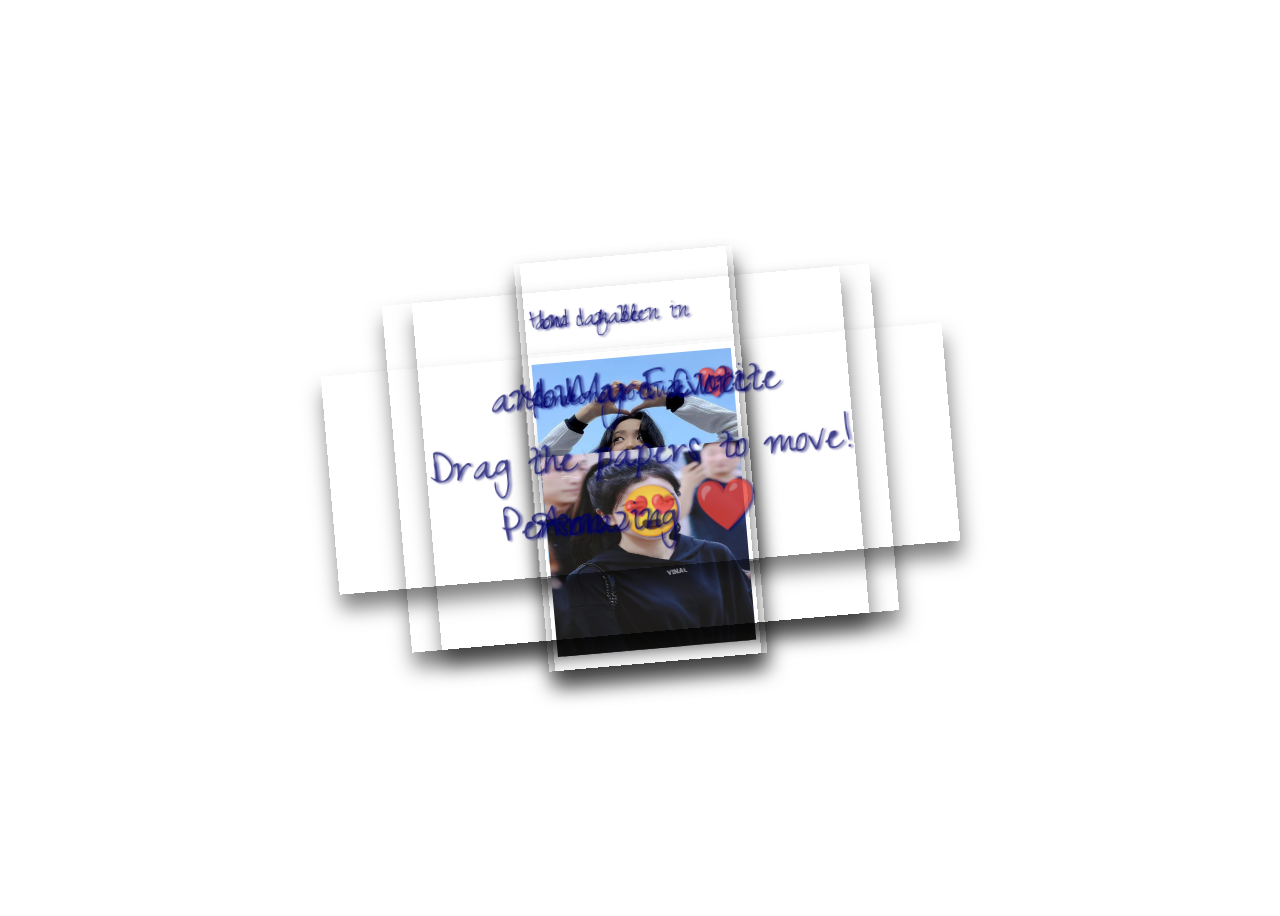
==== gallery/index.html @ 76cbf08d "11" ====
<!DOCTYPE html>
<html lang="en" >
<head>
  <meta charset="UTF-8">
  <title>GALLERY ❤️</title>
  <link rel='stylesheet' href='https://fonts.googleapis.com/css2?family=Short+Stack&amp;family=Homemade+Apple&amp;display=swap'><link rel="stylesheet" href="./style.css">

</head>
<body>
<div class="paper heart">

</div>

  
<div class="paper image">
  <p> and I fallen in</p>
    <p>Love with You 😍 </p>
   <img src="gimages/1.jpeg" />
</div>

<div class="paper image">
  <p</p>
  <img src="gimages/2.jpeg" />
</div>

<div class="paper image">
  <p>How can be </p>
   <p> someone so cute ❤️ </p>

  <img src="gimages/3.jpg" />
</div>



<div class="paper red">
<p class="p1"> and My Favorite</p>
<p class="p2">Person 😍</p>
</div>

<div class="paper">
<p class="p1">You are Cute </p>
  <p class="p1">Amazing <span style="color: red !important;">❤️</span></p>
</div>

<div class="paper">
<p class="p1">Drag the papers to move!</p>
</div>
<!-- partial -->
  <script  src="./script.js"></script>
  <script  src="./mobile.js"></script>

</body>
</html>
---- gallery/style.css ----
@import url('https://fonts.googleapis.com/css2?family=Zeyada&display=swap');




body {
  height: 100vh;
  display: flex;
  align-items: center;
  justify-content: center;

  background-size: 1000px;
  background-image: url("https://www.psdgraphics.com/wp-content/uploads/2022/01/white-math-paper-texture.jpg");
  background-position: center center;
}

.paper {
  background-image: url("https://i0.wp.com/textures.world/wp-content/uploads/2018/10/2-Millimeter-Paper-Background-copy.jpg?ssl=1");
  background-size: 500px;
  background-position: center center;
  padding: 20px 100px;
/*  min-width: 800px; */
  
  transform: rotateZ(-5deg);
  box-shadow: 1px 15px 20px 0px rgba(0,0,0,0.5);
  
  position: absolute;
}

.paper.heart {
  position: relative;
  width: 200px;
  height: 200px;
  padding: 0;
  border-radius: 50%;
}

.paper.image {
  padding: 10px;
}
.paper.image p {
  font-size: 30px;
}

img {
  max-height: 200px;
  width: 100%;
  user-select: none;
}

.paper.heart::after {
  content: "";
  background-image: url('https://cdn.pixabay.com/photo/2016/03/31/19/25/cartoon-1294994__340.png');
  width: 100%;
  height: 100%;
  position: absolute;
  top: 0;
  left: 0;
  background-size: 150px;
  background-position: center center;
  background-repeat: no-repeat;
  opacity: 0.6;
}

p {
  font-family: 'Zeyada';
  font-size: 50px;
  color: rgb(0,0,100);
  opacity: 0.75;
  user-select: none;
  filter: drop-shadow(2px 1.5px 1px rgba(0,0,105,0.9));
}
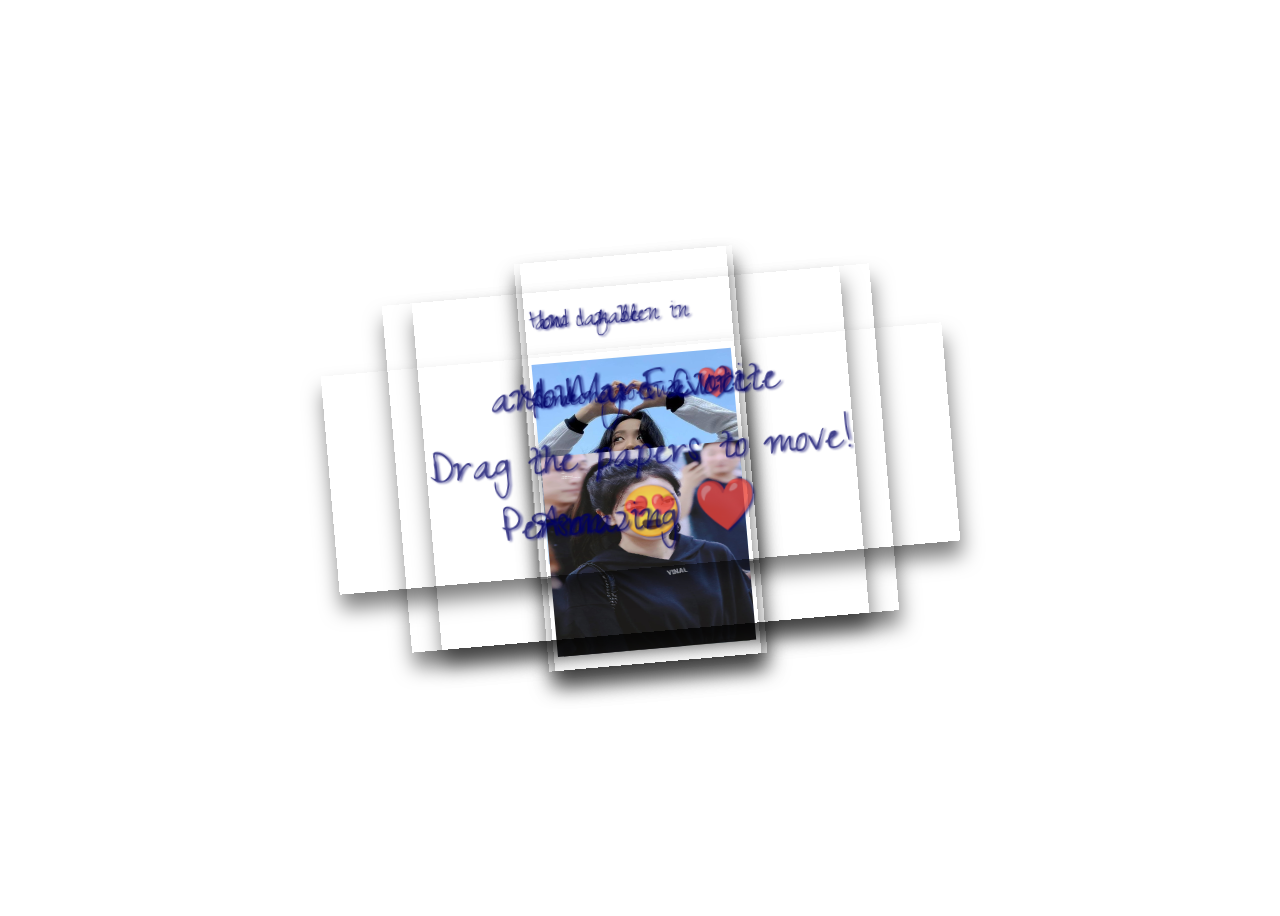
==== commit 8383847f: "1.2" ====
--- a/gallery/index.html
+++ b/gallery/index.html
@@ -47,7 +47,6 @@
 </div>
 <!-- partial -->
   <script  src="./script.js"></script>
-  <script  src="./mobile.js"></script>
 
 </body>
 </html>
